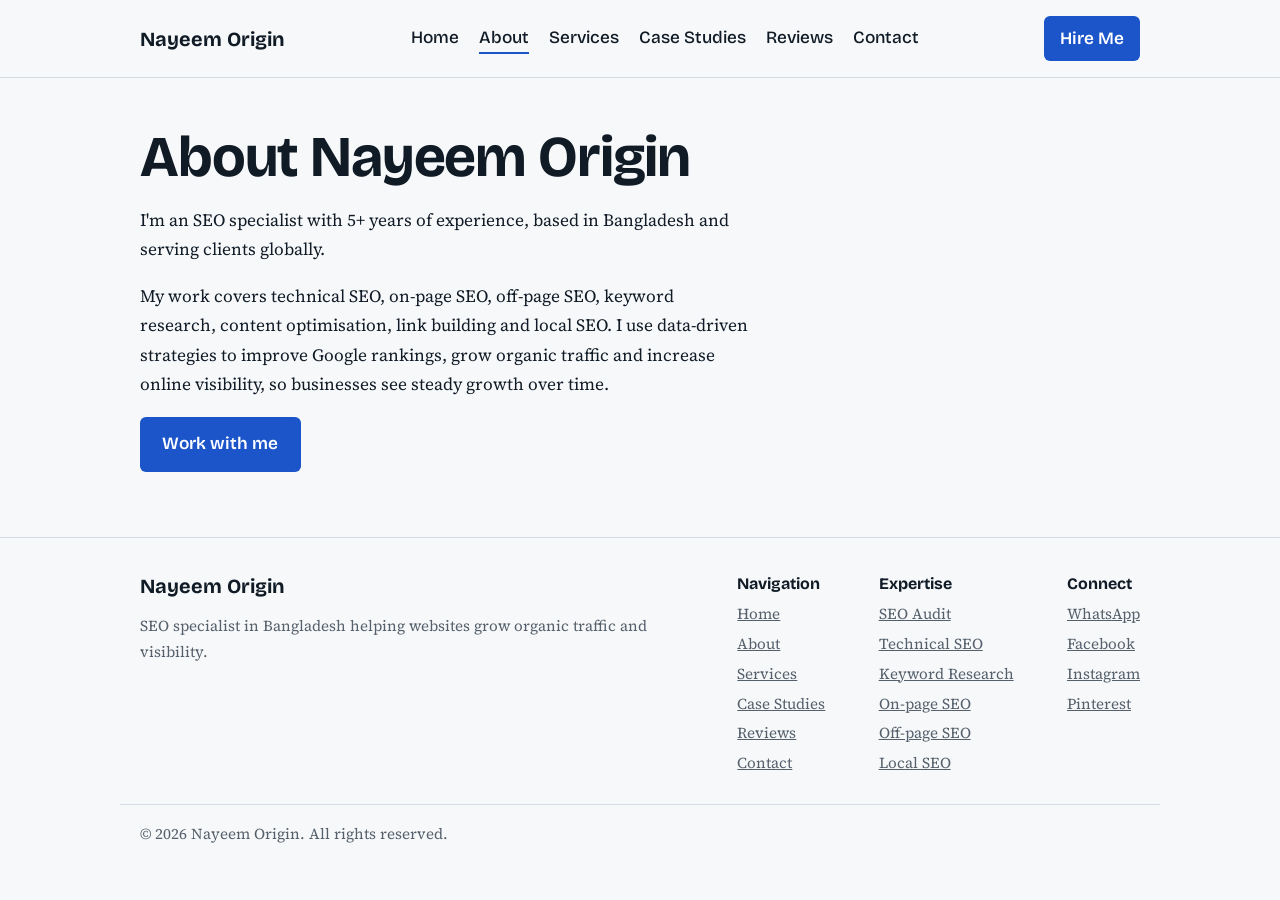
==== about.html @ 488095a3 "Add files via upload" ====
<!DOCTYPE html>
<html lang="en">
<head>
<meta charset="utf-8">
<meta name="viewport" content="width=device-width, initial-scale=1">
<title>About Nayeem Origin | SEO Specialist</title>
<meta name="description" content="Learn about Nayeem Origin, an SEO specialist in Bangladesh with 5+ years of experience serving clients globally.">
<meta property="og:title" content="About Nayeem Origin | SEO Specialist">
<meta property="og:description" content="Learn about Nayeem Origin, an SEO specialist in Bangladesh with 5+ years of experience serving clients globally.">
<meta property="og:type" content="website">
<link rel="preconnect" href="https://fonts.googleapis.com"><link rel="preconnect" href="https://fonts.gstatic.com" crossorigin><link href="https://fonts.googleapis.com/css2?family=Bricolage+Grotesque:wght@500;600;700&family=Source+Serif+4:wght@400;600&display=swap" rel="stylesheet">
<link rel="stylesheet" href="style.css">
</head>
<body>
<header><div class="wrap"><a class="logo" href="index.html">Nayeem Origin</a><nav aria-label="Main"><a href="index.html">Home</a><a href="about.html" aria-current="page">About</a><a href="services.html">Services</a><a href="case-studies.html">Case Studies</a><a href="reviews.html">Reviews</a><a href="contact.html">Contact</a></nav><a class="btn sm" href="https://wa.me/8801758536741">Hire Me</a></div></header>
<main><div class="wrap">

<section>
<h1>About Nayeem Origin</h1>
<p>I'm an SEO specialist with 5+ years of experience, based in Bangladesh and serving clients globally.</p>
<p>My work covers technical SEO, on-page SEO, off-page SEO, keyword research, content optimisation, link building and local SEO. I use data-driven strategies to improve Google rankings, grow organic traffic and increase online visibility, so businesses see steady growth over time.</p>
<p><a class="btn" href="https://wa.me/8801758536741">Work with me</a></p>
</section>

</div></main>
<footer><div class="wrap fcols">
<div><a class="logo" href="index.html">Nayeem Origin</a><p>SEO specialist in Bangladesh helping websites grow organic traffic and visibility.</p></div>
<div><h3>Navigation</h3><a href="index.html">Home</a><a href="about.html">About</a><a href="services.html">Services</a><a href="case-studies.html">Case Studies</a><a href="reviews.html">Reviews</a><a href="contact.html">Contact</a></div>
<div><h3>Expertise</h3><a href="seo-audit.html">SEO Audit</a><a href="technical-seo.html">Technical SEO</a><a href="keyword-research.html">Keyword Research</a><a href="on-page-seo.html">On-page SEO</a><a href="off-page-seo.html">Off-page SEO</a><a href="local-seo.html">Local SEO</a></div>
<div><h3>Connect</h3><a href="https://wa.me/8801758536741">WhatsApp</a><a href="https://www.facebook.com/nayeemorigin">Facebook</a><a href="https://www.instagram.com/nayeemorigin">Instagram</a><a href="https://www.pinterest.com/nayeemorigin/">Pinterest</a></div>
</div><div class="wrap copy">&copy; 2026 Nayeem Origin. All rights reserved.</div></footer>
</body>
</html>
---- style.css ----
:root{--paper:#F6F8FA;--ink:#101B26;--muted:#55606B;--line:#D5DCE3;--blue:#1B55C9;--green:#1A7348;--card:#fff}
@media(prefers-color-scheme:dark){:root{--paper:#0E151C;--ink:#E8EEF3;--muted:#9AA7B3;--line:#26323D;--blue:#7FA8FF;--green:#6FD0A0;--card:#16202A}}
*{box-sizing:border-box}
html{scroll-padding-top:5rem}
body{margin:0;background:var(--paper);color:var(--ink);font:1.08rem/1.7 "Source Serif 4",Georgia,serif}
h1,h2,h3,nav,.btn,.fact{font-family:"Bricolage Grotesque","Segoe UI",Arial,sans-serif}
a{color:var(--blue)}
a:focus-visible,.btn:focus-visible{outline:3px solid var(--blue);outline-offset:3px}
.wrap{max-width:1040px;margin:0 auto;padding:0 1.25rem}
header{border-bottom:1px solid var(--line)}
header .wrap{display:flex;flex-wrap:wrap;gap:.5rem 1.5rem;align-items:center;justify-content:space-between;padding-top:1rem;padding-bottom:1rem}
.btn.sm{padding:.5rem 1rem}
.stats{display:flex;flex-wrap:wrap;gap:1.5rem 2.5rem;margin-top:2rem;font:500 .95rem "Bricolage Grotesque",sans-serif;color:var(--muted)}
.stats b{display:block;font-size:1.8rem;color:var(--ink)}
.photo{aspect-ratio:1;max-width:380px;width:100%;margin-left:auto;border-radius:50% 50% 12px 12px;background:var(--blue);display:grid;place-items:center;overflow:hidden}
.photo span{font:700 6rem "Bricolage Grotesque",sans-serif;color:#fff}
.photo img{width:100%;height:100%;object-fit:cover}
.cards{display:grid;grid-template-columns:repeat(3,1fr);gap:1.25rem;margin-top:1.25rem}
.card{background:var(--card);border:1px solid var(--line);border-radius:10px;padding:1.4rem}
.card ul{padding-left:1.1rem;margin:.5rem 0 1rem}
.card a{font-weight:600}
.empty-card{border-style:dashed;grid-column:span 3}
.steps{list-style:none;counter-reset:s;display:grid;grid-template-columns:repeat(4,1fr);gap:1.25rem;padding:0;margin:1.25rem 0 0}
.steps li{counter-increment:s;border-top:3px solid var(--blue);padding-top:.75rem}
.steps li::before{content:counter(s);font:700 1.6rem "Bricolage Grotesque",sans-serif;color:var(--blue)}
.band{background:var(--ink);color:var(--paper);border-radius:14px;padding:2.5rem;margin:1rem 0 3rem}
.band .btn{background:var(--paper);color:var(--ink)}.band .btn.alt{background:transparent;color:var(--paper);border-color:var(--paper)}
.fcols{display:grid;grid-template-columns:1.4fr 1fr 1fr 1fr;gap:2rem}
.fcols a{display:block;margin:.25rem 0}.fcols h3{color:var(--ink);font-size:1rem}
.copy{margin-top:1.5rem;padding-top:1rem;border-top:1px solid var(--line)}
.logo{font:700 1.25rem "Bricolage Grotesque",sans-serif;color:var(--ink);text-decoration:none}
nav{display:flex;flex-wrap:wrap;gap:.25rem 1.25rem}
nav a{color:var(--ink);text-decoration:none;font-weight:500}
nav a[aria-current]{border-bottom:2px solid var(--blue)}
h1{font-size:clamp(2.2rem,5vw,3.6rem);line-height:1.08;margin:0 0 1rem;letter-spacing:-.02em}
h2{font-size:clamp(1.5rem,3vw,2rem);line-height:1.2;margin:0 0 .75rem}
h3{margin:0 0 .25rem;font-size:1.15rem}
p{max-width:68ch}
section{padding:3rem 0}
.hero{display:grid;gap:2.5rem;grid-template-columns:1.1fr .9fr;align-items:center;padding:3.5rem 0}
.btn{display:inline-block;background:var(--blue);color:#fff;padding:.8rem 1.4rem;border-radius:6px;font-weight:600;text-decoration:none}
.btn.alt{background:transparent;color:var(--blue);border:2px solid var(--blue)}
@media(prefers-color-scheme:dark){.btn{color:#0E151C}}
.serp{background:var(--card);border:1px solid var(--line);border-radius:10px;padding:1.25rem 1.4rem;font-family:Arial,sans-serif;line-height:1.45}
.serp .u{color:var(--green);font-size:.85rem}
.serp .t{color:var(--blue);font-size:1.25rem;margin:.15rem 0 .35rem}
.serp .d{color:var(--muted);font-size:.92rem;max-width:none}
.serp ul{list-style:none;margin:.9rem 0 0;padding:.9rem 0 0;border-top:1px solid var(--line);display:grid;grid-template-columns:1fr 1fr;gap:.35rem 1rem;font-size:.9rem}
.facts{display:grid;grid-template-columns:repeat(4,1fr);gap:1rem;border-top:1px solid var(--line);border-bottom:1px solid var(--line);padding:1.25rem 0}
.fact{font-weight:600}
.rows{list-style:none;margin:1.25rem 0 0;padding:0}
.rows li{border-top:1px solid var(--line);padding:1rem 0;display:grid;grid-template-columns:14rem 1fr;gap:.25rem 1.5rem}
.rows li:last-child{border-bottom:1px solid var(--line)}
.rows a{font:600 1.1rem "Bricolage Grotesque",sans-serif}
.rows span{color:var(--muted)}
.cols{display:grid;grid-template-columns:repeat(3,1fr);gap:2rem}
.empty{border:2px dashed var(--line);border-radius:10px;padding:2rem;max-width:44rem}
ul.tick{padding-left:1.2rem;max-width:68ch}
footer{border-top:1px solid var(--line);padding:2rem 0;color:var(--muted);font-size:.95rem}
footer .wrap{display:flex;flex-wrap:wrap;gap:.75rem 2rem;justify-content:space-between}
footer a{color:var(--muted)}
@media(max-width:760px){.cards,.steps,.fcols{grid-template-columns:1fr}.empty-card{grid-column:auto}.photo{margin:0 auto}.hero,.cols,.rows li{grid-template-columns:1fr}.facts{grid-template-columns:1fr 1fr}.hero{padding:2rem 0}}
@media(prefers-reduced-motion:no-preference){html{scroll-behavior:smooth}}
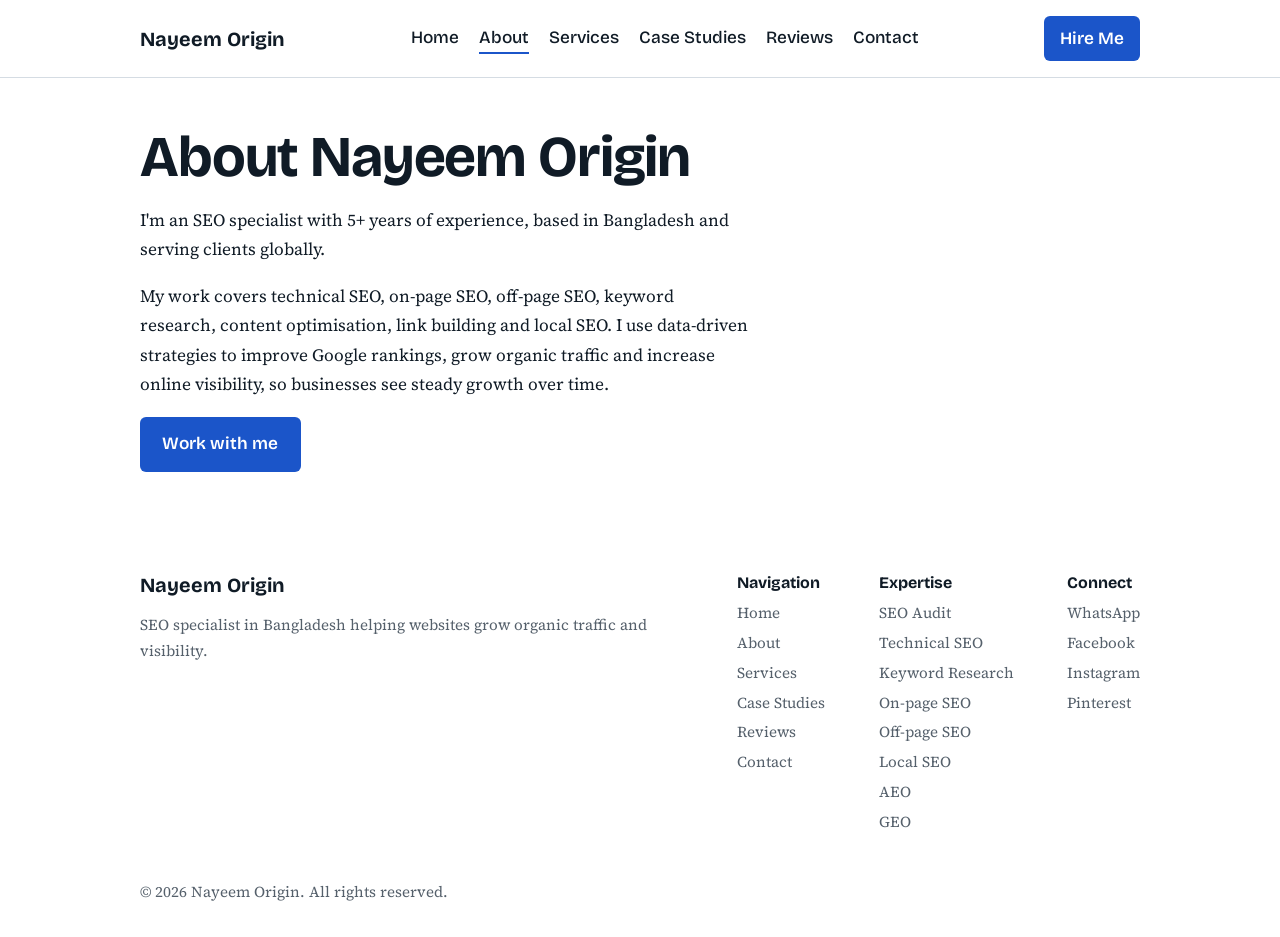
==== commit e2919b40: "Update about.html" ====
--- a/about.html
+++ b/about.html
@@ -26,7 +26,7 @@
 <footer><div class="wrap fcols">
 <div><a class="logo" href="index.html">Nayeem Origin</a><p>SEO specialist in Bangladesh helping websites grow organic traffic and visibility.</p></div>
 <div><h3>Navigation</h3><a href="index.html">Home</a><a href="about.html">About</a><a href="services.html">Services</a><a href="case-studies.html">Case Studies</a><a href="reviews.html">Reviews</a><a href="contact.html">Contact</a></div>
-<div><h3>Expertise</h3><a href="seo-audit.html">SEO Audit</a><a href="technical-seo.html">Technical SEO</a><a href="keyword-research.html">Keyword Research</a><a href="on-page-seo.html">On-page SEO</a><a href="off-page-seo.html">Off-page SEO</a><a href="local-seo.html">Local SEO</a></div>
+<div><h3>Expertise</h3><a href="seo-audit.html">SEO Audit</a><a href="technical-seo.html">Technical SEO</a><a href="keyword-research.html">Keyword Research</a><a href="on-page-seo.html">On-page SEO</a><a href="off-page-seo.html">Off-page SEO</a><a href="local-seo.html">Local SEO</a><a href="aeo.html">AEO</a><a href="geo.html">GEO</a></div>
 <div><h3>Connect</h3><a href="https://wa.me/8801758536741">WhatsApp</a><a href="https://www.facebook.com/nayeemorigin">Facebook</a><a href="https://www.instagram.com/nayeemorigin">Instagram</a><a href="https://www.pinterest.com/nayeemorigin/">Pinterest</a></div>
 </div><div class="wrap copy">&copy; 2026 Nayeem Origin. All rights reserved.</div></footer>
 </body>
--- a/style.css
+++ b/style.css
@@ -1,4 +1,3 @@
-
 :root{--paper:#F6F8FA;--ink:#101B26;--muted:#55606B;--line:#D5DCE3;--blue:#1B55C9;--green:#1A7348;--card:#fff}
 @media(prefers-color-scheme:dark){:root{--paper:#0E151C;--ink:#E8EEF3;--muted:#9AA7B3;--line:#26323D;--blue:#7FA8FF;--green:#6FD0A0;--card:#16202A}}
 *{box-sizing:border-box}
@@ -62,3 +61,17 @@
 footer a{color:var(--muted)}
 @media(max-width:760px){.cards,.steps,.fcols{grid-template-columns:1fr}.empty-card{grid-column:auto}.photo{margin:0 auto}.hero,.cols,.rows li{grid-template-columns:1fr}.facts{grid-template-columns:1fr 1fr}.hero{padding:2rem 0}}
 @media(prefers-reduced-motion:no-preference){html{scroll-behavior:smooth}}
+.photo { padding: 0; overflow: hidden; background: none; border: 0; box-shadow: none; border-radius: 0; }
+.photo img { width: 100%; height: 100%; object-fit: cover; object-position: top center; display: block; }
+/* Hero heading: blue name + dark role, white background */
+.hero h1 { margin: 0 0 1rem; line-height: 1.1; }
+.hero h1 .name { display: block; color: var(--blue); font-size: clamp(2.4rem, 6vw, 3.8rem); }
+.hero h1 .role { display: block; color: #111827; font-size: clamp(1.25rem, 3vw, 1.8rem); margin-top: .6rem; }
+/* All white background */
+@media (prefers-color-scheme: light) { body, header, .hero { background: #fff; } }
+.rows li:last-child {
+  border-bottom: none;
+}
+a, a:visited { text-decoration: none !important; }
+a:hover { text-decoration: underline !important; }
+footer, footer *, .copy, .fcols { border-top: 0 !important; border-bottom: 0 !important; box-shadow: none !important; }
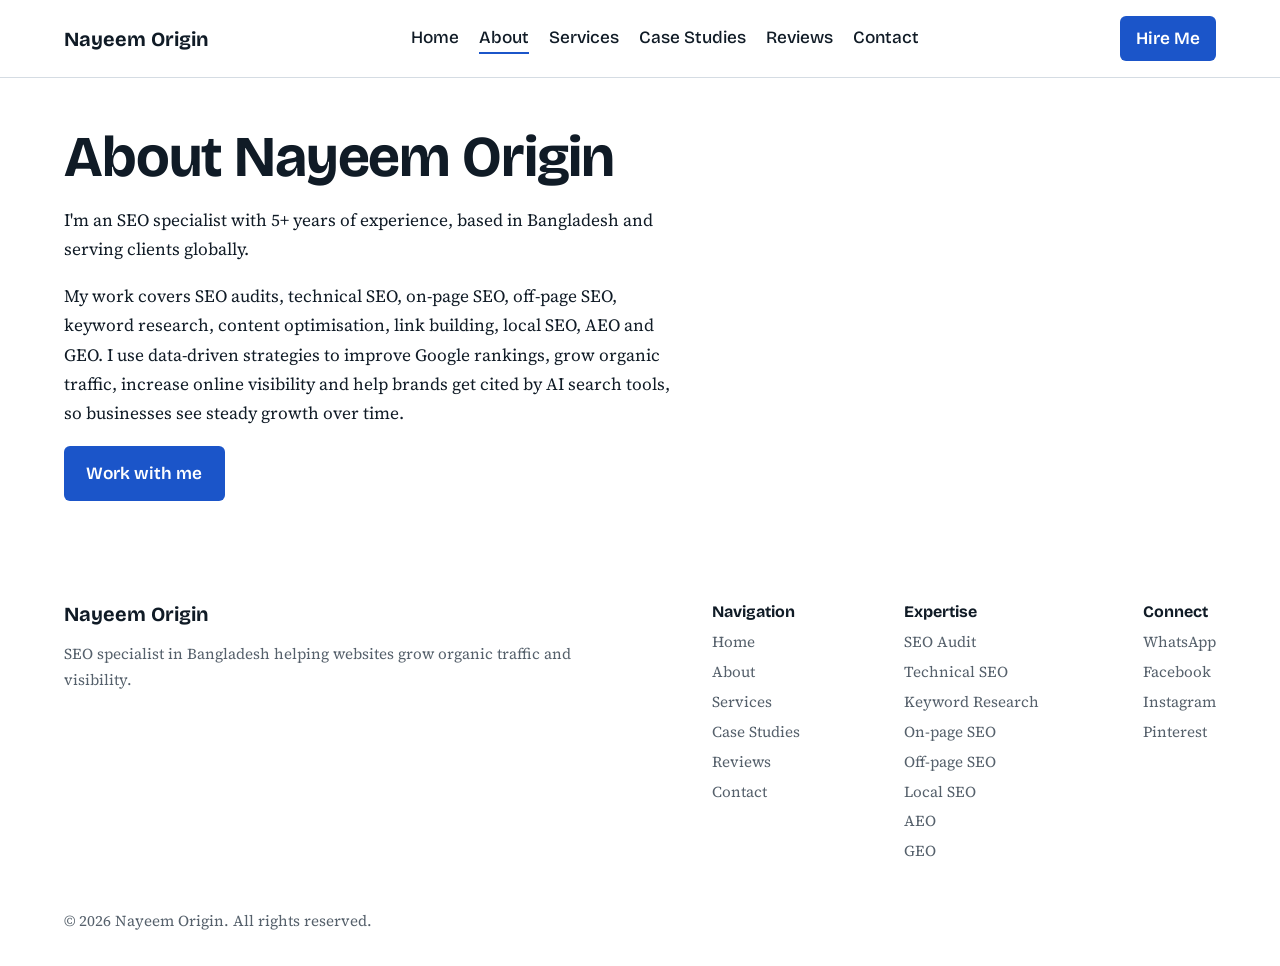
==== commit 2db5e9a4: "Update about.html" ====
--- a/about.html
+++ b/about.html
@@ -18,7 +18,7 @@
 <section>
 <h1>About Nayeem Origin</h1>
 <p>I'm an SEO specialist with 5+ years of experience, based in Bangladesh and serving clients globally.</p>
-<p>My work covers technical SEO, on-page SEO, off-page SEO, keyword research, content optimisation, link building and local SEO. I use data-driven strategies to improve Google rankings, grow organic traffic and increase online visibility, so businesses see steady growth over time.</p>
+<p>My work covers SEO audits, technical SEO, on-page SEO, off-page SEO, keyword research, content optimisation, link building, local SEO, AEO and GEO. I use data-driven strategies to improve Google rankings, grow organic traffic, increase online visibility and help brands get cited by AI search tools, so businesses see steady growth over time.</p>
 <p><a class="btn" href="https://wa.me/8801758536741">Work with me</a></p>
 </section>
 
--- a/style.css
+++ b/style.css
@@ -75,3 +75,7 @@
 a, a:visited { text-decoration: none !important; }
 a:hover { text-decoration: underline !important; }
 footer, footer *, .copy, .fcols { border-top: 0 !important; border-bottom: 0 !important; box-shadow: none !important; }
+/* Wider site layout */
+.wrap { max-width: 1200px !important; width: 100%; padding-left: 1.5rem; padding-right: 1.5rem; box-sizing: border-box; }
+.hero { gap: 3rem; }
+.photo img { max-width: 520px; margin: 0 auto; }
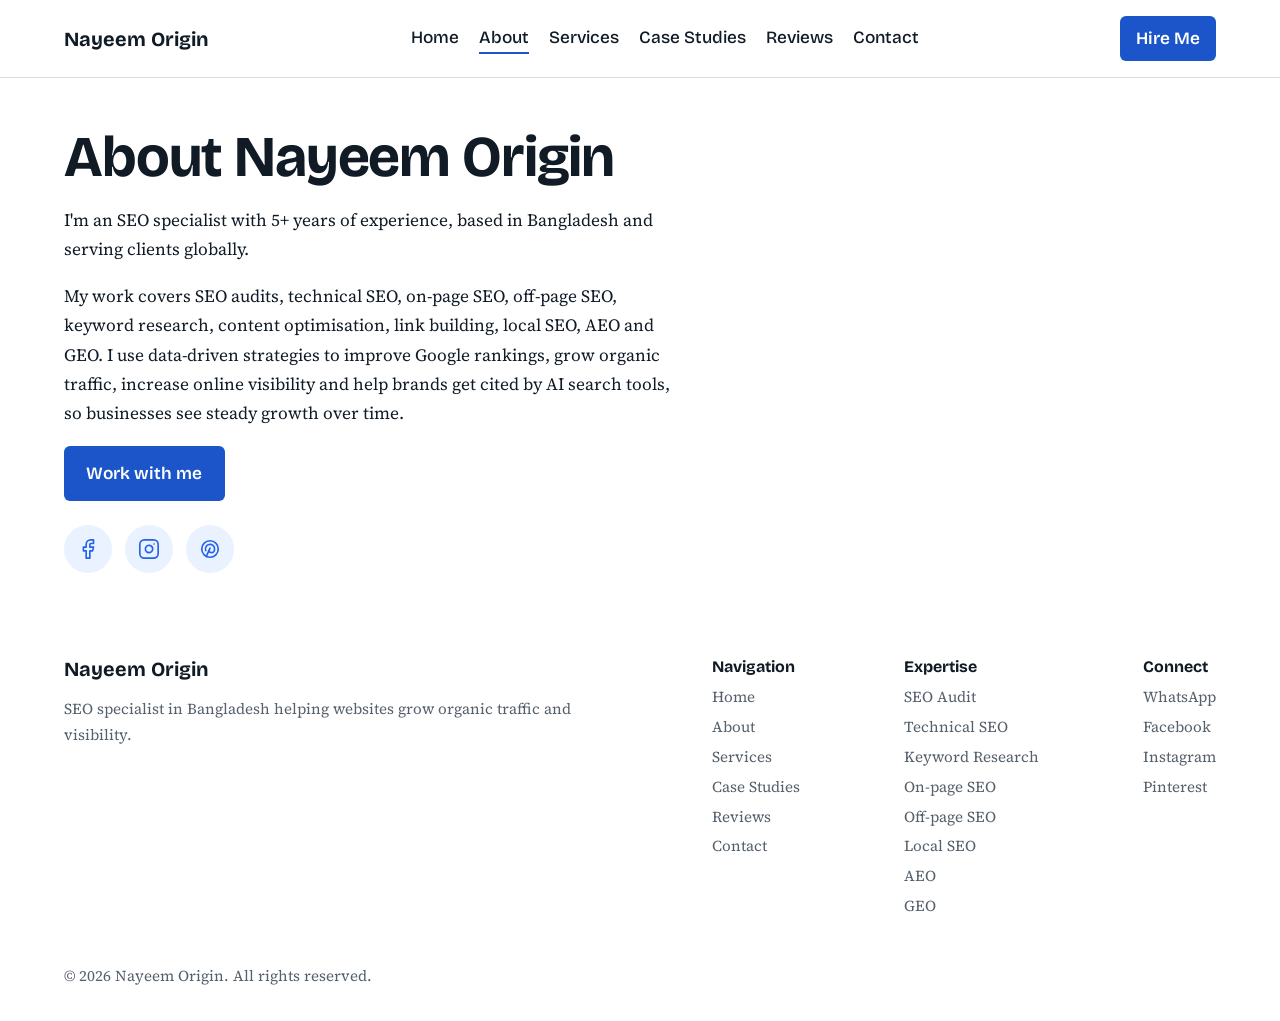
==== commit e5e31918: "Update about.html" ====
--- a/about.html
+++ b/about.html
@@ -14,14 +14,17 @@
 <body>
 <header><div class="wrap"><a class="logo" href="index.html">Nayeem Origin</a><nav aria-label="Main"><a href="index.html">Home</a><a href="about.html" aria-current="page">About</a><a href="services.html">Services</a><a href="case-studies.html">Case Studies</a><a href="reviews.html">Reviews</a><a href="contact.html">Contact</a></nav><a class="btn sm" href="https://wa.me/8801758536741">Hire Me</a></div></header>
 <main><div class="wrap">
-
 <section>
 <h1>About Nayeem Origin</h1>
 <p>I'm an SEO specialist with 5+ years of experience, based in Bangladesh and serving clients globally.</p>
 <p>My work covers SEO audits, technical SEO, on-page SEO, off-page SEO, keyword research, content optimisation, link building, local SEO, AEO and GEO. I use data-driven strategies to improve Google rankings, grow organic traffic, increase online visibility and help brands get cited by AI search tools, so businesses see steady growth over time.</p>
 <p><a class="btn" href="https://wa.me/8801758536741">Work with me</a></p>
+<div class="social">
+<a href="https://www.facebook.com/nayeemorigin" target="_blank" rel="noopener" aria-label="Facebook"><svg viewBox="0 0 24 24"><path d="M18 2h-3a5 5 0 0 0-5 5v3H7v4h3v8h4v-8h3l1-4h-4V7a1 1 0 0 1 1-1h3z"/></svg></a>
+<a href="https://www.instagram.com/nayeemorigin" target="_blank" rel="noopener" aria-label="Instagram"><svg viewBox="0 0 24 24"><rect x="2" y="2" width="20" height="20" rx="5" ry="5"/><path d="M16 11.37A4 4 0 1 1 12.63 8 4 4 0 0 1 16 11.37z"/><path d="M17.5 6.5h.01"/></svg></a>
+<a href="https://www.pinterest.com/nayeemorigin/" target="_blank" rel="noopener" aria-label="Pinterest"><svg viewBox="0 0 24 24"><path d="M8 20l4-9"/><path d="M10.7 14c.437 1.263 1.43 2 2.55 2 2.071 0 3.75-1.554 3.75-4a5 5 0 1 0-9.7 1.7"/><circle cx="12" cy="12" r="9"/></svg></a>
+</div>
 </section>
-
 </div></main>
 <footer><div class="wrap fcols">
 <div><a class="logo" href="index.html">Nayeem Origin</a><p>SEO specialist in Bangladesh helping websites grow organic traffic and visibility.</p></div>
--- a/style.css
+++ b/style.css
@@ -73,9 +73,15 @@
   border-bottom: none;
 }
 a, a:visited { text-decoration: none !important; }
-a:hover { text-decoration: underline !important; }
+a, a:hover, a:visited, a:focus { text-decoration: none !important; }
 footer, footer *, .copy, .fcols { border-top: 0 !important; border-bottom: 0 !important; box-shadow: none !important; }
 /* Wider site layout */
 .wrap { max-width: 1200px !important; width: 100%; padding-left: 1.5rem; padding-right: 1.5rem; box-sizing: border-box; }
 .hero { gap: 3rem; }
 .photo img { max-width: 520px; margin: 0 auto; }
+/* Social icons */
+.social { display: flex; gap: .8rem; margin-top: 1.5rem; }
+.social a { width: 48px; height: 48px; border-radius: 50%; display: grid; place-items: center; background: #eaf1ff; transition: transform .2s, background .2s; }
+.social svg { width: 22px; height: 22px; fill: none; stroke: #2563eb; stroke-width: 1.8; stroke-linecap: round; stroke-linejoin: round; }
+.social a:hover { background: #2563eb; transform: translateY(-3px); }
+.social a:hover svg { stroke: #fff; }
